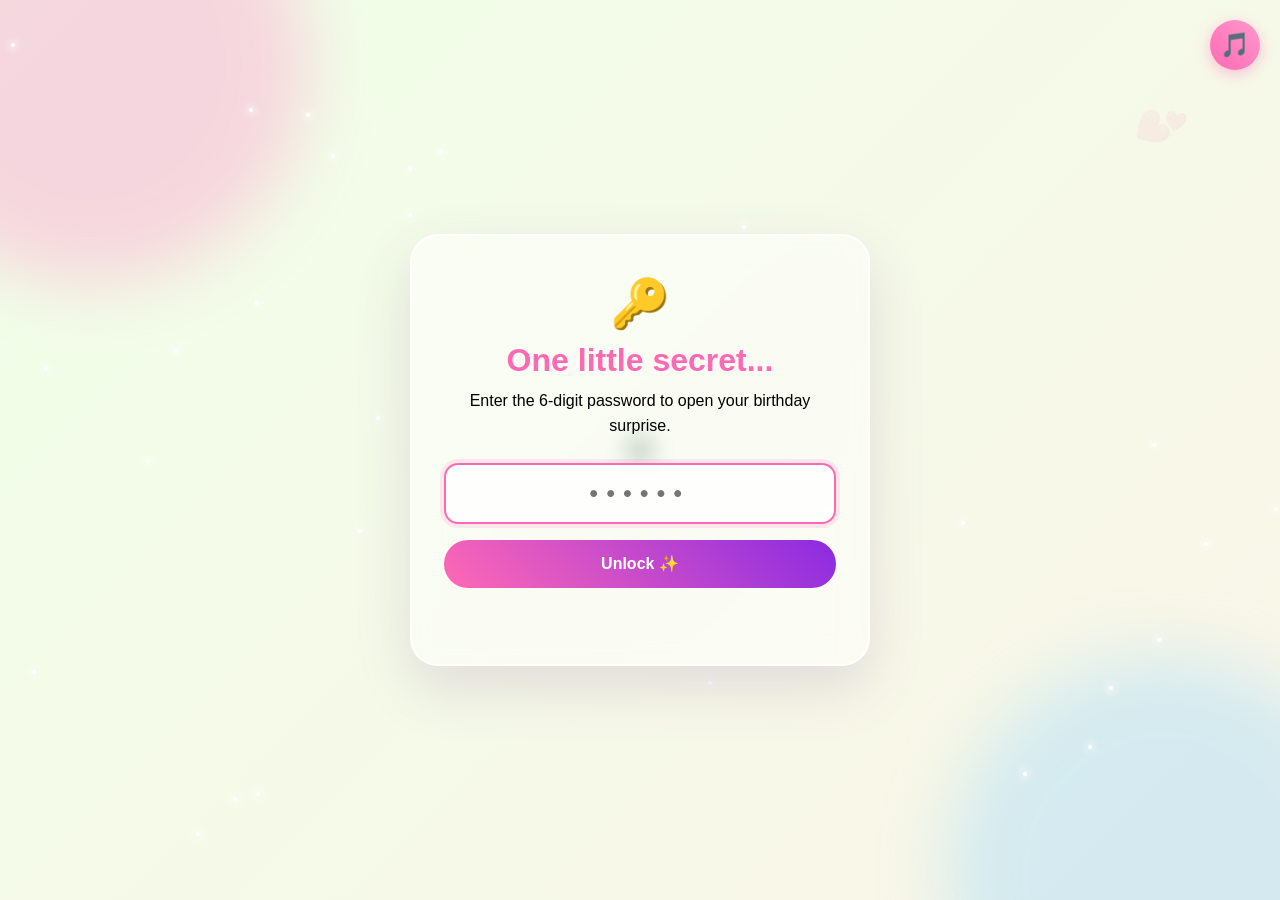
==== index.html @ 2603fcac "Add files via upload" ====
<!DOCTYPE html>
<html lang="en">
<head>
    <meta charset="UTF-8">
    <meta name="viewport" content="width=device-width, initial-scale=1.0">
    <!-- CUSTOMIZE: Change the title -->
    <title>Happy Birthday</title>
    <!-- CUSTOMIZE: Change favicon to your own icon -->
    <link rel="icon" type="image/png" href="favicon.png">
    <!-- Preload Images - CUSTOMIZE: Update with your image names -->
    <link rel="preload" as="image" href="photo-1.jpg">
    <link rel="preload" as="image" href="photo-2.jpg">
    <link rel="preload" as="image" href="photo-3.jpg">
    <link rel="preload" as="image" href="gif1.gif">
    <link rel="preload" as="image" href="gif2.gif">
    <!-- Preload Audio -->
    <link rel="preload" as="audio" href="hbd.mp3">
    <script src="https://cdnjs.cloudflare.com/ajax/libs/gsap/3.12.2/gsap.min.js"></script>
    <link rel="stylesheet" href="home.css">
    <link rel="stylesheet" href="mobile-webview.css">
</head>
<body>
    <div class="ambient ambient-one"></div>
    <div class="ambient ambient-two"></div>
    <div class="star-field" aria-hidden="true"></div>
    <!-- Loading Screen -->
    <div id="loading-screen" class="loading-screen">
        <div class="loading-heart">💖</div>
        <div class="loading-text">Loading magic...</div>
    </div>

    <audio id="bgMusic" loop>
        <source src="hbd.mp3" type="audio/mpeg">
    </audio>
    <div class="music-toggle" id="musicToggle" title="Toggle Music">
        <span class="music-icon">🎵</span>
    </div>
    <div class="cursor"></div>
    <div class="container">
        <div id="countdown-section" class="countdown-section">
            <h2 class="countdown-title">Birthday Countdown</h2>
            <div class="countdown-timer">
                <div class="countdown-item">
                    <span id="days" class="countdown-number">00</span>
                    <span class="countdown-label">Days</span>
                </div>
                <div class="countdown-item">
                    <span id="hours" class="countdown-number">00</span>
                    <span class="countdown-label">Hours</span>
                </div>
                <div class="countdown-item">
                    <span id="minutes" class="countdown-number">00</span>
                    <span class="countdown-label">Minutes</span>
                </div>
                <div class="countdown-item">
                    <span id="seconds" class="countdown-number">00</span>
                    <span class="countdown-label">Seconds</span>
                </div>
            </div>
        </div>
        <section id="password-gate" class="password-gate" aria-labelledby="password-title" hidden>
            <div class="password-card">
                <div class="password-icon" aria-hidden="true">&#128273;</div>
                <h2 id="password-title">One little secret...</h2>
                <p>Enter the 6-digit password to open your birthday surprise.</p>
                <form id="password-form" novalidate>
                    <label class="sr-only" for="birthday-password">6-digit password</label>
                    <input id="birthday-password" type="password" inputmode="numeric" autocomplete="one-time-code" maxlength="6" pattern="[0-9]{6}" placeholder="••••••" required>
                    <button type="submit">Unlock &#10024;</button>
                </form>
                <p id="password-error" class="password-error" role="alert" aria-live="polite"></p>
            </div>
        </section>
        <div id="birthday-content" class="birthday-content" style="display: none;">
            <!-- CUSTOMIZE: Change the age -->
            <div class="level-up-badge">Level 23 Unlocked! 🎮</div>
            <!-- CUSTOMIZE: Change the name -->
            <h1>Happy Birthday Teje!!💗</h1>
            <!-- CUSTOMIZE: Change nickname or remove this line -->
            <p class="nickname-text">To my favorite [Maggie] 💕</p>
            <div class="greeting"></div>
            <!-- CUSTOMIZE: Change your name -->
            <p class="from-text">- From Freddi 💖</p>
            <button class="cta-button">Click to Enter 💕</button>
        </div>
    </div>

    <script src="home.js"></script>
</body>
</html>
---- home.css ----
* {
    margin: 0;
    padding: 0;
    box-sizing: border-box;
    cursor: none;
}

body {
    min-height: 100vh;
    display: flex;
    flex-direction: column;
    align-items: center;
    justify-content: center;
    /* CUSTOMIZE: Change gradient colors for different theme */
    background: linear-gradient(-45deg, #fee9f7, #e8f5fe, #fef2e8, #f0ffe8);
    background-size: 400% 400%;
    animation: gradientBG 15s ease infinite;
    font-family: 'Arial Rounded MT Bold', Arial, sans-serif;
    overflow-x: hidden;
    overflow-y: auto;
    position: relative;
}

.ambient { position: fixed; width: 34vmax; aspect-ratio: 1; border-radius: 50%; filter: blur(35px); opacity: .34; pointer-events: none; z-index: 0; animation: drift 16s ease-in-out infinite alternate; }
.ambient-one { background: #ff8bc9; top: -12vmax; left: -10vmax; }
.ambient-two { background: #8ed4ff; bottom: -15vmax; right: -8vmax; animation-delay: -8s; }
.star-field { position: fixed; inset: 0; overflow: hidden; pointer-events: none; z-index: 0; }
.star { position: absolute; width: 4px; height: 4px; background: white; border-radius: 50%; box-shadow: 0 0 9px 2px rgba(255,255,255,.8); animation: twinkle var(--duration) ease-in-out infinite alternate; }
@keyframes drift { to { transform: translate(9vmax, 6vmax) scale(1.16); } }
@keyframes twinkle { from { opacity: .18; transform: scale(.6); } to { opacity: .95; transform: scale(1.35); } }

.cursor {
    width: 20px;
    height: 20px;
    /* CUSTOMIZE: Change cursor color */
    background: pink;
    border-radius: 50%;
    position: fixed;
    pointer-events: none;
    mix-blend-mode: difference;
    transition: transform 0.2s;
}

.container {
    text-align: center;
    z-index: 1;
    padding: 2rem;
}

/* Countdown Timer Styles */
.countdown-section {
    text-align: center;
}

.countdown-title {
    font-size: 2.5rem;
    /* CUSTOMIZE: Change primary color */
    color: #ff69b4;
    text-shadow: 0 0 10px rgba(255, 105, 180, 0.5);
    margin-bottom: 2rem;
    animation: fadeInScale 1s ease;
}

.countdown-timer {
    display: flex;
    justify-content: center;
    gap: 1.5rem;
    flex-wrap: wrap;
    margin-bottom: 2rem;
}

.countdown-item {
    background: rgba(255, 255, 255, 0.9);
    border-radius: 15px;
    padding: 1.5rem 2rem;
    min-width: 100px;
    box-shadow: 0 10px 30px rgba(255, 105, 180, 0.2);
    transition: transform 0.3s;
}

.countdown-item:hover {
    transform: translateY(-5px);
}

.countdown-number {
    display: block;
    font-size: 3rem;
    font-weight: bold;
    /* CUSTOMIZE: Change number color */
    color: #ff69b4;
    line-height: 1;
}

.countdown-label {
    display: block;
    font-size: 0.9rem;
    /* CUSTOMIZE: Change label color */
    color: #8a2be2;
    text-transform: uppercase;
    margin-top: 0.5rem;
}

.birthday-content {
    animation: fadeInScale 1s ease;
    max-width: 760px;
    padding: 3rem 3.5rem;
    border: 1px solid rgba(255,255,255,.65);
    border-radius: 32px;
    background: rgba(255,255,255,.38);
    box-shadow: 0 22px 55px rgba(112, 69, 147, .16), inset 0 1px rgba(255,255,255,.9);
    backdrop-filter: blur(13px);
}

@keyframes fadeInScale {
    from {
        opacity: 0;
        transform: scale(0.9);
    }
    to {
        opacity: 1;
        transform: scale(1);
    }
}

h1 {
    font-size: 3.5rem;
    /* CUSTOMIZE: Change title color */
    color: #ff69b4;
    text-shadow: 0 0 10px rgba(255, 105, 180, 0.5);
    margin-bottom: 2rem;
    opacity: 0;
    letter-spacing: -.04em;
}

.greeting {
    font-size: 1.5rem;
    /* CUSTOMIZE: Change greeting color */
    color: #8a2be2;
    margin-bottom: 3rem;
    min-height: 2em;
}

.cta-button {
    padding: 1rem 2rem;
    font-size: 1.2rem;
    /* CUSTOMIZE: Change button gradient */
    background: linear-gradient(45deg, #ff69b4, #ff99cc);
    border: none;
    border-radius: 50px;
    color: white;
    cursor: pointer;
    box-shadow: 0 0 15px rgba(255, 105, 180, 0.5);
    transition: transform 0.25s ease, box-shadow 0.3s, filter .3s;
    opacity: 0;
    position: relative;
    overflow: hidden;
}

.cta-button::before { content: ''; position: absolute; inset: -2px; background: linear-gradient(115deg, transparent 25%, rgba(255,255,255,.72) 45%, transparent 60%); transform: translateX(-110%); transition: transform .65s ease; }
.cta-button:hover::before { transform: translateX(110%); }

.burst { position: fixed; z-index: 1001; pointer-events: none; font-size: 1.3rem; will-change: transform, opacity; }

.cta-button:hover {
    transform: scale(1.1);
    box-shadow: 0 0 25px rgba(255, 105, 180, 0.7);
}

.password-gate {
    display: grid;
    min-height: 360px;
    place-items: center;
    animation: fadeInScale .5s ease both;
}

.password-gate[hidden] { display: none !important; }

.password-card {
    width: min(100%, 460px);
    padding: 2.5rem 2rem;
    border: 2px solid rgba(255, 255, 255, .8);
    border-radius: 28px;
    background: rgba(255, 255, 255, .48);
    box-shadow: 0 22px 55px rgba(112, 69, 147, .16);
    text-align: center;
    backdrop-filter: blur(13px);
}

.password-icon { font-size: 3rem; }
.password-card h2 { margin: .65rem 0; color: #ff69b4; font-size: 2rem; }
.password-card p { line-height: 1.55; }
.password-card form { display: grid; gap: 1rem; margin-top: 1.5rem; }

.password-card input {
    width: 100%;
    padding: .9rem 1rem;
    border: 2px solid rgba(255, 105, 180, .35);
    border-radius: 14px;
    background: rgba(255, 255, 255, .8);
    color: #8a2be2;
    font: 700 1.5rem/1 'Quicksand', sans-serif;
    letter-spacing: .35em;
    text-align: center;
    outline: none;
}

.password-card input:focus { border-color: #ff69b4; box-shadow: 0 0 0 4px rgba(255, 105, 180, .14); }
.password-card button { padding: .9rem 1.3rem; border: 0; border-radius: 50px; background: linear-gradient(45deg, #ff69b4, #8a2be2); color: #fff; cursor: pointer; font: 700 1rem 'Quicksand', sans-serif; }
.password-error { min-height: 1.5em; margin: .8rem 0 0; color: #c92765; font-weight: 700; }
.sr-only { position: absolute; width: 1px; height: 1px; padding: 0; margin: -1px; overflow: hidden; clip: rect(0, 0, 0, 0); white-space: nowrap; border: 0; }

.floating {
    position: absolute;
    pointer-events: none;
    opacity: 0;
}

@keyframes gradientBG {
    0% { background-position: 0% 50%; }
    50% { background-position: 100% 50%; }
    100% { background-position: 0% 50%; }
}

@media (max-width: 768px) {
    h1 { font-size: 2rem; }
    .greeting { font-size: 1.2rem; }
    .cta-button { font-size: 1rem; }
    .birthday-content { padding: 2.2rem 1.3rem; border-radius: 26px; }
    .level-up-badge { font-size: 1.1rem; padding: .7rem 1.15rem; }
}

/* Music Toggle Button */
.music-toggle {
    position: fixed;
    top: 20px;
    right: 20px;
    width: 50px;
    height: 50px;
    /* CUSTOMIZE: Change music button gradient */
    background: linear-gradient(45deg, #ff69b4, #ff99cc);
    border-radius: 50%;
    display: flex;
    align-items: center;
    justify-content: center;
    cursor: pointer;
    z-index: 1000;
    box-shadow: 0 4px 15px rgba(255, 105, 180, 0.4);
    transition: transform 0.3s, box-shadow 0.3s;
}

.music-toggle:hover {
    transform: scale(1.1);
    box-shadow: 0 6px 20px rgba(255, 105, 180, 0.6);
}

.music-toggle.playing {
    animation: pulse 1s ease-in-out infinite;
}

.music-icon {
    font-size: 1.5rem;
}

@keyframes pulse {
    0%, 100% { transform: scale(1); }
    50% { transform: scale(1.1); }
}

/* Level Up Badge */
.level-up-badge {
    display: inline-block;
    background: linear-gradient(45deg,  #53a8d66b, #c22ab6);
    background-size: 200% 200%;
    animation: shimmer 2s ease-in-out infinite, levelUpPop 0.6s ease-out;
    color: #333;
    font-size: 1.5rem;
    font-weight: bold;
    padding: 0.8rem 2rem;
    border-radius: 50px;
    margin-bottom: 1.5rem;
    box-shadow: 0 5px 20px rgba(255, 215, 0, 0.5);
    text-shadow: 1px 1px 2px rgba(255, 255, 255, 0.5);
}

@keyframes shimmer {
    0% { background-position: 0% 50%; }
    50% { background-position: 100% 50%; }
    100% { background-position: 0% 50%; }
}

@keyframes levelUpPop {
    0% { transform: scale(0); opacity: 0; }
    50% { transform: scale(1.2); }
    100% { transform: scale(1); opacity: 1; }
}

/* Nickname and From text */
.nickname-text {
    font-size: 1.3rem;
    /* CUSTOMIZE: Change nickname text color */
    color: #ff69b4;
    margin-bottom: 1rem;
    opacity: 0;
    animation: fadeIn 1s ease 0.5s forwards;
}

.from-text {
    font-size: 1.1rem;
    /* CUSTOMIZE: Change from text color */
    color: #8a2be2;
    font-style: italic;
    margin-top: 1rem;
    margin-bottom: 1.5rem;
    opacity: 0;
    animation: fadeIn 1s ease 1s forwards;
}

@keyframes fadeIn {
    to { opacity: 1; }
}

/* Loading Screen */
.loading-screen {
    position: fixed;
    top: 0;
    left: 0;
    width: 100%;
    height: 100%;
    background: linear-gradient(-45deg, #fee9f7, #e8f5fe, #fef2e8, #f0ffe8);
    background-size: 400% 400%;
    animation: gradientBG 15s ease infinite;
    display: flex;
    flex-direction: column;
    align-items: center;
    justify-content: center;
    z-index: 9999;
    transition: opacity 0.5s ease;
}

.loading-screen.hidden {
    opacity: 0;
    pointer-events: none;
}

.loading-heart {
    font-size: 4rem;
    animation: heartbeat 1s ease-in-out infinite;
}

.loading-text {
    font-size: 1.5rem;
    /* CUSTOMIZE: Change loading text color */
    color: #ff69b4;
    margin-top: 1rem;
    animation: pulse 1.5s ease-in-out infinite;
}

@keyframes heartbeat {
    0%, 100% { transform: scale(1); }
    50% { transform: scale(1.2); }
}

/* Hide cursor on touch devices */
@media (hover: none) and (pointer: coarse) {
    * { cursor: auto !important; }
    .cursor { display: none !important; }
}

@media (prefers-reduced-motion: reduce) {
    *, *::before, *::after { animation-duration: .01ms !important; animation-iteration-count: 1 !important; scroll-behavior: auto !important; }
}
---- mobile-webview.css ----
/* Shared phone and in-app webview finishing touches. */
html {
    min-height: 100%;
    /* Keep the birthday UI in its designed light appearance, even when the device uses dark mode. */
    color-scheme: light only;
    -webkit-text-size-adjust: 100%;
    text-size-adjust: 100%;
    background: #fff0fa;
    overflow-x: hidden;
}

body {
    min-height: 100vh;
    min-height: 100dvh;
    overscroll-behavior-y: none;
    -webkit-tap-highlight-color: transparent;
    overflow-x: hidden;
}

a, button, input, select, textarea {
    touch-action: manipulation;
    -webkit-tap-highlight-color: transparent;
}

img, picture, video, canvas, svg { max-width: 100%; }

button, [role="button"], input, select, textarea { font: inherit; }

@media (hover: none) and (pointer: coarse) {
    * { cursor: auto !important; }
    .cursor, .custom-cursor { display: none !important; }
}

@media (max-width: 480px) {
    .music-toggle { top: max(14px, env(safe-area-inset-top)); right: max(14px, env(safe-area-inset-right)); }
    .back-btn, .nav-back { top: max(14px, env(safe-area-inset-top)); left: max(14px, env(safe-area-inset-left)); }
    .nav-back.games-nav { top: auto; bottom: max(14px, env(safe-area-inset-bottom)); }
}

/* Phone layout: keep controls comfortably tappable and content inside the viewport. */
@media (max-width: 600px) {
    body {
        min-height: 100dvh;
        padding-left: max(12px, env(safe-area-inset-left));
        padding-right: max(12px, env(safe-area-inset-right));
    }

    h1 { font-size: clamp(1.75rem, 8vw, 2.45rem) !important; line-height: 1.12; }
    h2 { font-size: clamp(1.3rem, 6vw, 1.8rem); line-height: 1.2; }
    p, .intro, .instruction, .prompt { font-size: clamp(.94rem, 4vw, 1.05rem); line-height: 1.5; }

    button,
    .cta-button,
    .action-btn,
    .shuffle-button,
    .next-btn,
    .goodbye-btn,
    .share-btn,
    .spin,
    .new,
    .btn,
    .play {
        min-height: 44px;
        max-width: 100%;
        line-height: 1.2;
    }

    .back-btn, .nav-back, .back {
        top: max(12px, env(safe-area-inset-top));
        left: max(12px, env(safe-area-inset-left));
        min-height: 44px;
        max-width: calc(100vw - 24px - env(safe-area-inset-left) - env(safe-area-inset-right));
    }

    /* The in-card game navigation sits above the heading instead of covering it. */
    .card > .back + h1, .card > .back-btn + h1 { margin-top: 56px; }

    .music-toggle {
        top: max(12px, env(safe-area-inset-top));
        right: max(12px, env(safe-area-inset-right));
        width: 44px;
        height: 44px;
    }

    .btn-group, .buttons, .instructions, .countdown-timer {
        flex-wrap: wrap;
        justify-content: center;
    }

    .btn-group > *, .buttons > * { flex: 1 1 140px; }

    /* The catch game remains reachable on short phone screens. */
    body:has(#playground) { overflow-y: auto; }
    #playground { height: min(48dvh, 310px); }

    /* Fixed GIF backgrounds are expensive and visibly stutter in mobile webviews. */
    body { background-attachment: scroll !important; }
    .gif-overlay img { width: 100%; height: auto; object-fit: cover; }
}

@media (max-width: 380px) {
    body { padding-left: max(8px, env(safe-area-inset-left)); padding-right: max(8px, env(safe-area-inset-right)); }
    .cake-card, .birthday-content, .password-card, .card { border-radius: 22px; }
    .countdown-timer { gap: .65rem; }
    .countdown-item { min-width: 66px; padding: .8rem .65rem; }
    .countdown-number { font-size: 2rem; }
}

/* Respect a user's motion setting and prevent animation-heavy pages from janking. */
@media (prefers-reduced-motion: reduce) {
    *, *::before, *::after {
        animation-duration: .01ms !important;
        animation-iteration-count: 1 !important;
        transition-duration: .01ms !important;
        scroll-behavior: auto !important;
    }
}
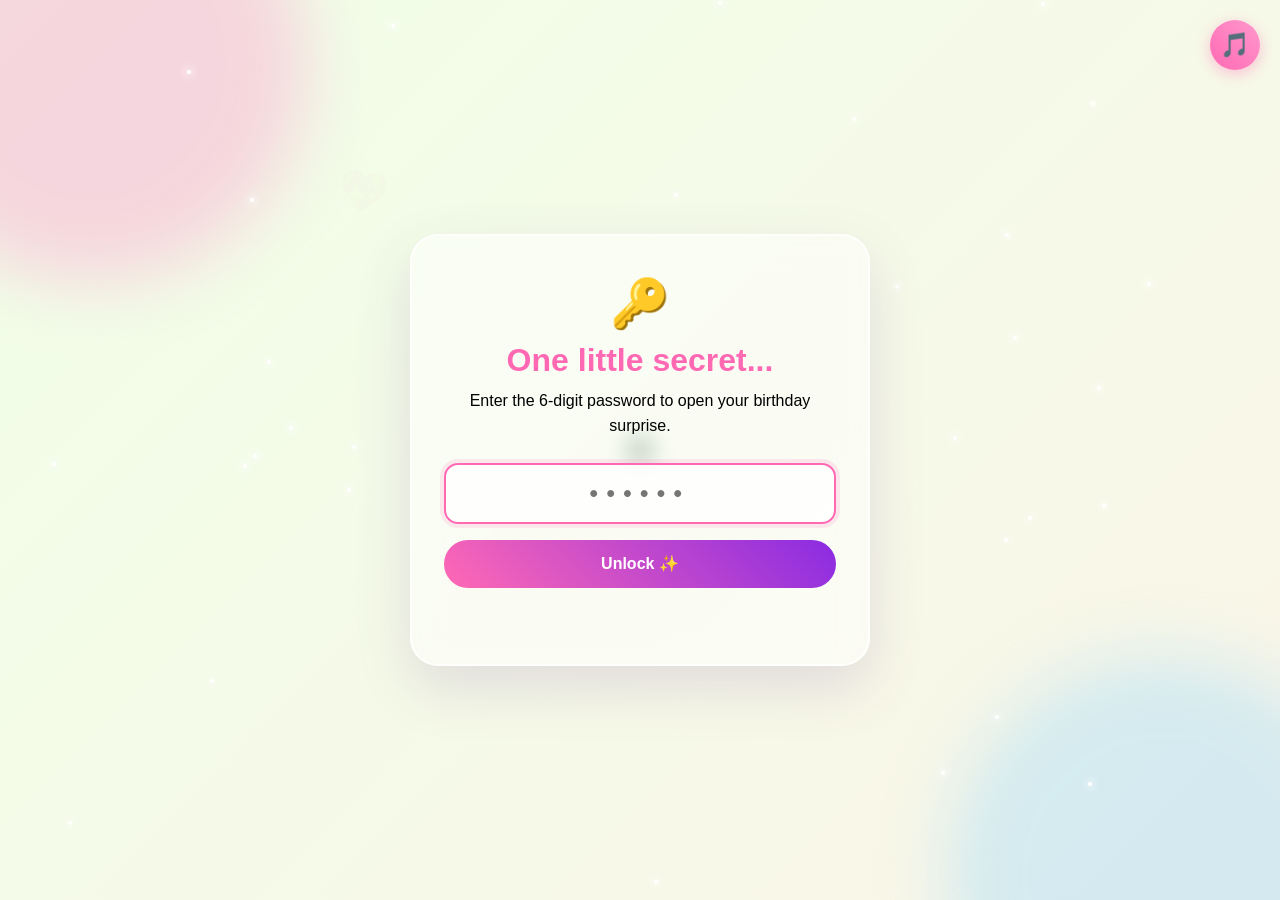
==== commit 71352a15: "update 0.1" ====
--- a/index.html
+++ b/index.html
@@ -1,6 +1,7 @@
 <!DOCTYPE html>
 <html lang="en">
 <head>
+    <meta name="color-scheme" content="only light">
     <meta charset="UTF-8">
     <meta name="viewport" content="width=device-width, initial-scale=1.0">
     <!-- CUSTOMIZE: Change the title -->
@@ -17,12 +18,12 @@
     <link rel="preload" as="audio" href="hbd.mp3">
     <script src="https://cdnjs.cloudflare.com/ajax/libs/gsap/3.12.2/gsap.min.js"></script>
     <link rel="stylesheet" href="home.css">
-    <link rel="stylesheet" href="mobile-webview.css">
-</head>
-<body>
-    <div class="ambient ambient-one"></div>
-    <div class="ambient ambient-two"></div>
-    <div class="star-field" aria-hidden="true"></div>
+    <link rel="stylesheet" href="mobile-webview.css">
+</head>
+<body>
+    <div class="ambient ambient-one"></div>
+    <div class="ambient ambient-two"></div>
+    <div class="star-field" aria-hidden="true"></div>
     <!-- Loading Screen -->
     <div id="loading-screen" class="loading-screen">
         <div class="loading-heart">💖</div>
@@ -37,7 +38,7 @@
     </div>
     <div class="cursor"></div>
     <div class="container">
-        <div id="countdown-section" class="countdown-section">
+        <div id="countdown-section" class="countdown-section">
             <h2 class="countdown-title">Birthday Countdown</h2>
             <div class="countdown-timer">
                 <div class="countdown-item">
@@ -56,22 +57,22 @@
                     <span id="seconds" class="countdown-number">00</span>
                     <span class="countdown-label">Seconds</span>
                 </div>
-            </div>
-        </div>
-        <section id="password-gate" class="password-gate" aria-labelledby="password-title" hidden>
-            <div class="password-card">
-                <div class="password-icon" aria-hidden="true">&#128273;</div>
-                <h2 id="password-title">One little secret...</h2>
-                <p>Enter the 6-digit password to open your birthday surprise.</p>
-                <form id="password-form" novalidate>
-                    <label class="sr-only" for="birthday-password">6-digit password</label>
-                    <input id="birthday-password" type="password" inputmode="numeric" autocomplete="one-time-code" maxlength="6" pattern="[0-9]{6}" placeholder="••••••" required>
-                    <button type="submit">Unlock &#10024;</button>
-                </form>
-                <p id="password-error" class="password-error" role="alert" aria-live="polite"></p>
-            </div>
-        </section>
-        <div id="birthday-content" class="birthday-content" style="display: none;">
+            </div>
+        </div>
+        <section id="password-gate" class="password-gate" aria-labelledby="password-title" hidden>
+            <div class="password-card">
+                <div class="password-icon" aria-hidden="true">&#128273;</div>
+                <h2 id="password-title">One little secret...</h2>
+                <p>Enter the 6-digit password to open your birthday surprise.</p>
+                <form id="password-form" novalidate>
+                    <label class="sr-only" for="birthday-password">6-digit password</label>
+                    <input id="birthday-password" type="password" inputmode="numeric" autocomplete="one-time-code" maxlength="6" pattern="[0-9]{6}" placeholder="••••••" required>
+                    <button type="submit">Unlock &#10024;</button>
+                </form>
+                <p id="password-error" class="password-error" role="alert" aria-live="polite"></p>
+            </div>
+        </section>
+        <div id="birthday-content" class="birthday-content" style="display: none;">
             <!-- CUSTOMIZE: Change the age -->
             <div class="level-up-badge">Level 23 Unlocked! 🎮</div>
             <!-- CUSTOMIZE: Change the name -->
--- a/home.css
+++ b/home.css
@@ -1,3 +1,6 @@
+:root {
+  color-scheme: only light;
+}
 * {
     margin: 0;
     padding: 0;
@@ -5,7 +8,7 @@
     cursor: none;
 }
 
-body {
+body {
     min-height: 100vh;
     display: flex;
     flex-direction: column;
@@ -16,18 +19,18 @@
     background-size: 400% 400%;
     animation: gradientBG 15s ease infinite;
     font-family: 'Arial Rounded MT Bold', Arial, sans-serif;
-    overflow-x: hidden;
-    overflow-y: auto;
+    overflow-x: hidden;
+    overflow-y: auto;
     position: relative;
-}
-
-.ambient { position: fixed; width: 34vmax; aspect-ratio: 1; border-radius: 50%; filter: blur(35px); opacity: .34; pointer-events: none; z-index: 0; animation: drift 16s ease-in-out infinite alternate; }
-.ambient-one { background: #ff8bc9; top: -12vmax; left: -10vmax; }
-.ambient-two { background: #8ed4ff; bottom: -15vmax; right: -8vmax; animation-delay: -8s; }
-.star-field { position: fixed; inset: 0; overflow: hidden; pointer-events: none; z-index: 0; }
-.star { position: absolute; width: 4px; height: 4px; background: white; border-radius: 50%; box-shadow: 0 0 9px 2px rgba(255,255,255,.8); animation: twinkle var(--duration) ease-in-out infinite alternate; }
-@keyframes drift { to { transform: translate(9vmax, 6vmax) scale(1.16); } }
-@keyframes twinkle { from { opacity: .18; transform: scale(.6); } to { opacity: .95; transform: scale(1.35); } }
+}
+
+.ambient { position: fixed; width: 34vmax; aspect-ratio: 1; border-radius: 50%; filter: blur(35px); opacity: .34; pointer-events: none; z-index: 0; animation: drift 16s ease-in-out infinite alternate; }
+.ambient-one { background: #ff8bc9; top: -12vmax; left: -10vmax; }
+.ambient-two { background: #8ed4ff; bottom: -15vmax; right: -8vmax; animation-delay: -8s; }
+.star-field { position: fixed; inset: 0; overflow: hidden; pointer-events: none; z-index: 0; }
+.star { position: absolute; width: 4px; height: 4px; background: white; border-radius: 50%; box-shadow: 0 0 9px 2px rgba(255,255,255,.8); animation: twinkle var(--duration) ease-in-out infinite alternate; }
+@keyframes drift { to { transform: translate(9vmax, 6vmax) scale(1.16); } }
+@keyframes twinkle { from { opacity: .18; transform: scale(.6); } to { opacity: .95; transform: scale(1.35); } }
 
 .cursor {
     width: 20px;
@@ -41,10 +44,10 @@
     transition: transform 0.2s;
 }
 
-.container {
-    text-align: center;
-    z-index: 1;
-    padding: 2rem;
+.container {
+    text-align: center;
+    z-index: 1;
+    padding: 2rem;
 }
 
 /* Countdown Timer Styles */
@@ -100,15 +103,15 @@
     margin-top: 0.5rem;
 }
 
-.birthday-content {
-    animation: fadeInScale 1s ease;
-    max-width: 760px;
-    padding: 3rem 3.5rem;
-    border: 1px solid rgba(255,255,255,.65);
-    border-radius: 32px;
-    background: rgba(255,255,255,.38);
-    box-shadow: 0 22px 55px rgba(112, 69, 147, .16), inset 0 1px rgba(255,255,255,.9);
-    backdrop-filter: blur(13px);
+.birthday-content {
+    animation: fadeInScale 1s ease;
+    max-width: 760px;
+    padding: 3rem 3.5rem;
+    border: 1px solid rgba(255,255,255,.65);
+    border-radius: 32px;
+    background: rgba(255,255,255,.38);
+    box-shadow: 0 22px 55px rgba(112, 69, 147, .16), inset 0 1px rgba(255,255,255,.9);
+    backdrop-filter: blur(13px);
 }
 
 @keyframes fadeInScale {
@@ -122,14 +125,14 @@
     }
 }
 
-h1 {
+h1 {
     font-size: 3.5rem;
     /* CUSTOMIZE: Change title color */
     color: #ff69b4;
     text-shadow: 0 0 10px rgba(255, 105, 180, 0.5);
     margin-bottom: 2rem;
-    opacity: 0;
-    letter-spacing: -.04em;
+    opacity: 0;
+    letter-spacing: -.04em;
 }
 
 .greeting {
@@ -140,7 +143,7 @@
     min-height: 2em;
 }
 
-.cta-button {
+.cta-button {
     padding: 1rem 2rem;
     font-size: 1.2rem;
     /* CUSTOMIZE: Change button gradient */
@@ -150,64 +153,64 @@
     color: white;
     cursor: pointer;
     box-shadow: 0 0 15px rgba(255, 105, 180, 0.5);
-    transition: transform 0.25s ease, box-shadow 0.3s, filter .3s;
-    opacity: 0;
-    position: relative;
-    overflow: hidden;
-}
-
-.cta-button::before { content: ''; position: absolute; inset: -2px; background: linear-gradient(115deg, transparent 25%, rgba(255,255,255,.72) 45%, transparent 60%); transform: translateX(-110%); transition: transform .65s ease; }
-.cta-button:hover::before { transform: translateX(110%); }
-
-.burst { position: fixed; z-index: 1001; pointer-events: none; font-size: 1.3rem; will-change: transform, opacity; }
-
-.cta-button:hover {
-    transform: scale(1.1);
-    box-shadow: 0 0 25px rgba(255, 105, 180, 0.7);
-}
-
-.password-gate {
-    display: grid;
-    min-height: 360px;
-    place-items: center;
-    animation: fadeInScale .5s ease both;
-}
-
-.password-gate[hidden] { display: none !important; }
-
-.password-card {
-    width: min(100%, 460px);
-    padding: 2.5rem 2rem;
-    border: 2px solid rgba(255, 255, 255, .8);
-    border-radius: 28px;
-    background: rgba(255, 255, 255, .48);
-    box-shadow: 0 22px 55px rgba(112, 69, 147, .16);
-    text-align: center;
-    backdrop-filter: blur(13px);
-}
-
-.password-icon { font-size: 3rem; }
-.password-card h2 { margin: .65rem 0; color: #ff69b4; font-size: 2rem; }
-.password-card p { line-height: 1.55; }
-.password-card form { display: grid; gap: 1rem; margin-top: 1.5rem; }
-
-.password-card input {
-    width: 100%;
-    padding: .9rem 1rem;
-    border: 2px solid rgba(255, 105, 180, .35);
-    border-radius: 14px;
-    background: rgba(255, 255, 255, .8);
-    color: #8a2be2;
-    font: 700 1.5rem/1 'Quicksand', sans-serif;
-    letter-spacing: .35em;
-    text-align: center;
-    outline: none;
-}
-
-.password-card input:focus { border-color: #ff69b4; box-shadow: 0 0 0 4px rgba(255, 105, 180, .14); }
-.password-card button { padding: .9rem 1.3rem; border: 0; border-radius: 50px; background: linear-gradient(45deg, #ff69b4, #8a2be2); color: #fff; cursor: pointer; font: 700 1rem 'Quicksand', sans-serif; }
-.password-error { min-height: 1.5em; margin: .8rem 0 0; color: #c92765; font-weight: 700; }
-.sr-only { position: absolute; width: 1px; height: 1px; padding: 0; margin: -1px; overflow: hidden; clip: rect(0, 0, 0, 0); white-space: nowrap; border: 0; }
+    transition: transform 0.25s ease, box-shadow 0.3s, filter .3s;
+    opacity: 0;
+    position: relative;
+    overflow: hidden;
+}
+
+.cta-button::before { content: ''; position: absolute; inset: -2px; background: linear-gradient(115deg, transparent 25%, rgba(255,255,255,.72) 45%, transparent 60%); transform: translateX(-110%); transition: transform .65s ease; }
+.cta-button:hover::before { transform: translateX(110%); }
+
+.burst { position: fixed; z-index: 1001; pointer-events: none; font-size: 1.3rem; will-change: transform, opacity; }
+
+.cta-button:hover {
+    transform: scale(1.1);
+    box-shadow: 0 0 25px rgba(255, 105, 180, 0.7);
+}
+
+.password-gate {
+    display: grid;
+    min-height: 360px;
+    place-items: center;
+    animation: fadeInScale .5s ease both;
+}
+
+.password-gate[hidden] { display: none !important; }
+
+.password-card {
+    width: min(100%, 460px);
+    padding: 2.5rem 2rem;
+    border: 2px solid rgba(255, 255, 255, .8);
+    border-radius: 28px;
+    background: rgba(255, 255, 255, .48);
+    box-shadow: 0 22px 55px rgba(112, 69, 147, .16);
+    text-align: center;
+    backdrop-filter: blur(13px);
+}
+
+.password-icon { font-size: 3rem; }
+.password-card h2 { margin: .65rem 0; color: #ff69b4; font-size: 2rem; }
+.password-card p { line-height: 1.55; }
+.password-card form { display: grid; gap: 1rem; margin-top: 1.5rem; }
+
+.password-card input {
+    width: 100%;
+    padding: .9rem 1rem;
+    border: 2px solid rgba(255, 105, 180, .35);
+    border-radius: 14px;
+    background: rgba(255, 255, 255, .8);
+    color: #8a2be2;
+    font: 700 1.5rem/1 'Quicksand', sans-serif;
+    letter-spacing: .35em;
+    text-align: center;
+    outline: none;
+}
+
+.password-card input:focus { border-color: #ff69b4; box-shadow: 0 0 0 4px rgba(255, 105, 180, .14); }
+.password-card button { padding: .9rem 1.3rem; border: 0; border-radius: 50px; background: linear-gradient(45deg, #ff69b4, #8a2be2); color: #fff; cursor: pointer; font: 700 1rem 'Quicksand', sans-serif; }
+.password-error { min-height: 1.5em; margin: .8rem 0 0; color: #c92765; font-weight: 700; }
+.sr-only { position: absolute; width: 1px; height: 1px; padding: 0; margin: -1px; overflow: hidden; clip: rect(0, 0, 0, 0); white-space: nowrap; border: 0; }
 
 .floating {
     position: absolute;
@@ -221,12 +224,12 @@
     100% { background-position: 0% 50%; }
 }
 
-@media (max-width: 768px) {
+@media (max-width: 768px) {
     h1 { font-size: 2rem; }
     .greeting { font-size: 1.2rem; }
-    .cta-button { font-size: 1rem; }
-    .birthday-content { padding: 2.2rem 1.3rem; border-radius: 26px; }
-    .level-up-badge { font-size: 1.1rem; padding: .7rem 1.15rem; }
+    .cta-button { font-size: 1rem; }
+    .birthday-content { padding: 2.2rem 1.3rem; border-radius: 26px; }
+    .level-up-badge { font-size: 1.1rem; padding: .7rem 1.15rem; }
 }
 
 /* Music Toggle Button */
@@ -361,11 +364,11 @@
 }
 
 /* Hide cursor on touch devices */
-@media (hover: none) and (pointer: coarse) {
+@media (hover: none) and (pointer: coarse) {
     * { cursor: auto !important; }
     .cursor { display: none !important; }
-}
-
-@media (prefers-reduced-motion: reduce) {
-    *, *::before, *::after { animation-duration: .01ms !important; animation-iteration-count: 1 !important; scroll-behavior: auto !important; }
-}
+}
+
+@media (prefers-reduced-motion: reduce) {
+    *, *::before, *::after { animation-duration: .01ms !important; animation-iteration-count: 1 !important; scroll-behavior: auto !important; }
+}
--- a/mobile-webview.css
+++ b/mobile-webview.css
@@ -1,3 +1,6 @@
+:root {
+  color-scheme: only light;
+}
 /* Shared phone and in-app webview finishing touches. */
 html {
     min-height: 100%;
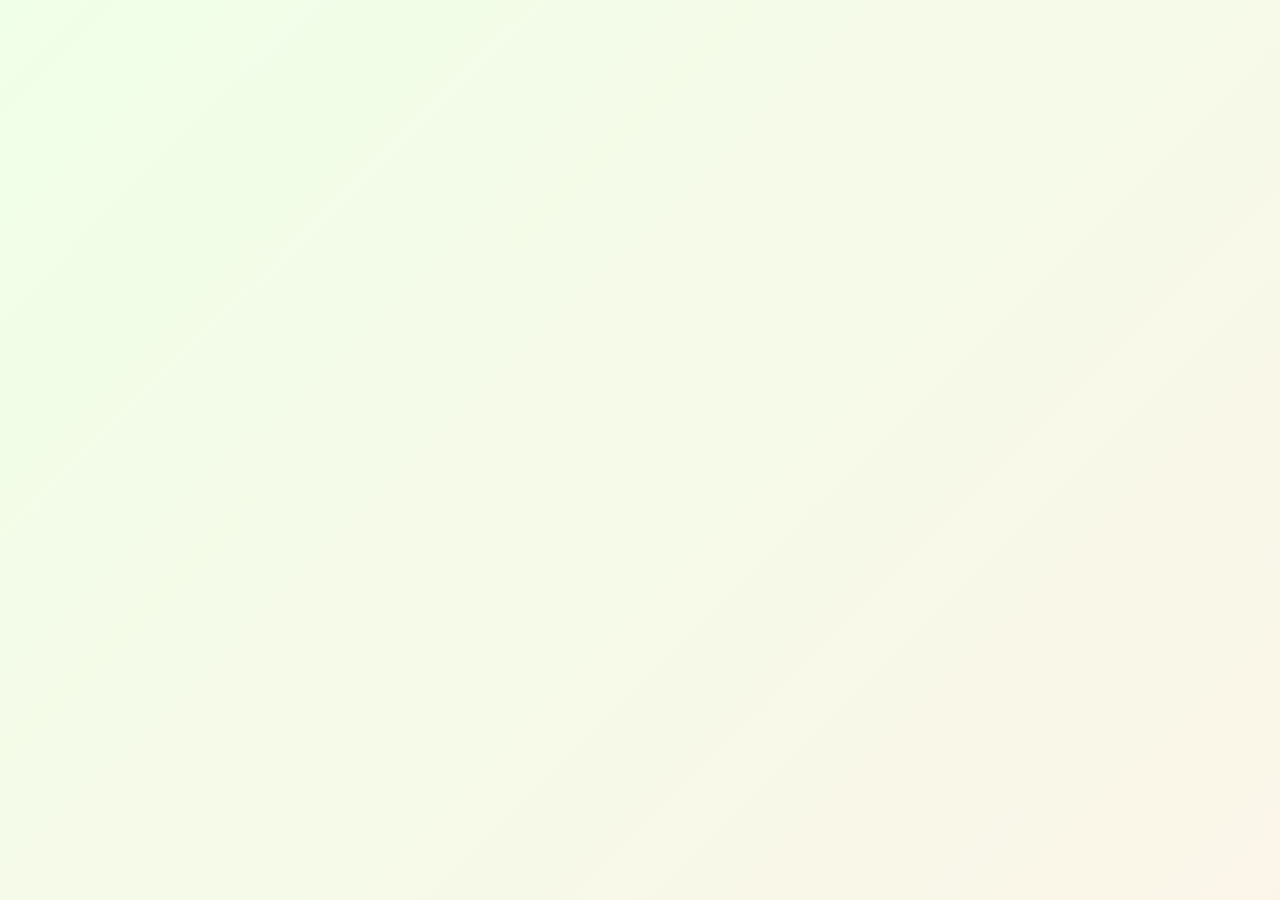
==== commit 2da3fc15: "login page" ====
--- a/index.html
+++ b/index.html
@@ -20,7 +20,7 @@
     <link rel="stylesheet" href="home.css">
     <link rel="stylesheet" href="mobile-webview.css">
 </head>
-<body>
+<body class="auth-pending">
     <div class="ambient ambient-one"></div>
     <div class="ambient ambient-two"></div>
     <div class="star-field" aria-hidden="true"></div>
@@ -86,6 +86,7 @@
         </div>
     </div>
 
-    <script src="home.js"></script>
-</body>
-</html>
+    <script src="home.js"></script>
+    <script type="module" src="auth-guard.js"></script>
+</body>
+</html>
--- a/home.css
+++ b/home.css
@@ -372,3 +372,34 @@
 @media (prefers-reduced-motion: reduce) {
     *, *::before, *::after { animation-duration: .01ms !important; animation-iteration-count: 1 !important; scroll-behavior: auto !important; }
 }
+body.auth-pending > * { visibility: hidden; }
+
+.auth-account {
+    position: fixed;
+    top: 18px;
+    right: 18px;
+    z-index: 1000;
+    display: flex;
+    align-items: center;
+    gap: 10px;
+    max-width: min(86vw, 360px);
+    padding: 8px 9px 8px 14px;
+    border: 1px solid rgba(255, 255, 255, 0.8);
+    border-radius: 999px;
+    color: #6f4b72;
+    background: rgba(255, 255, 255, 0.76);
+    box-shadow: 0 6px 20px rgba(112, 63, 125, 0.16);
+    font: 700 0.78rem 'Poppins', sans-serif;
+}
+
+.auth-account span { overflow: hidden; text-overflow: ellipsis; white-space: nowrap; }
+
+.auth-account button {
+    border: 0;
+    border-radius: 999px;
+    padding: 7px 11px;
+    cursor: pointer;
+    color: #fff;
+    background: linear-gradient(100deg, #f56da9, #9874db);
+    font: inherit;
+}
--- a/mobile-webview.css
+++ b/mobile-webview.css
@@ -1,28 +1,34 @@
 :root {
   color-scheme: only light;
 }
-/* Shared phone and in-app webview finishing touches. */
+
+/* Allow native vertical scrolling across mobile devices and webviews */
 html {
     min-height: 100%;
-    /* Keep the birthday UI in its designed light appearance, even when the device uses dark mode. */
     color-scheme: light only;
     -webkit-text-size-adjust: 100%;
     text-size-adjust: 100%;
     background: #fff0fa;
-    overflow-x: hidden;
+    overflow-x: hidden !important;
+    overflow-y: auto !important;
+    -webkit-overflow-scrolling: touch !important;
+    touch-action: pan-y !important;
 }
 
 body {
     min-height: 100vh;
     min-height: 100dvh;
-    overscroll-behavior-y: none;
+    overflow-x: hidden !important;
+    overflow-y: auto !important;
+    -webkit-overflow-scrolling: touch !important;
+    touch-action: pan-y !important;
     -webkit-tap-highlight-color: transparent;
-    overflow-x: hidden;
 }
 
+/* Allow buttons to take normal tap inputs without hijacking touch scroll drag */
 a, button, input, select, textarea {
+    -webkit-tap-highlight-color: transparent;
     touch-action: manipulation;
-    -webkit-tap-highlight-color: transparent;
 }
 
 img, picture, video, canvas, svg { max-width: 100%; }
@@ -40,7 +46,7 @@
     .nav-back.games-nav { top: auto; bottom: max(14px, env(safe-area-inset-bottom)); }
 }
 
-/* Phone layout: keep controls comfortably tappable and content inside the viewport. */
+/* Phone layout */
 @media (max-width: 600px) {
     body {
         min-height: 100dvh;
@@ -75,7 +81,6 @@
         max-width: calc(100vw - 24px - env(safe-area-inset-left) - env(safe-area-inset-right));
     }
 
-    /* The in-card game navigation sits above the heading instead of covering it. */
     .card > .back + h1, .card > .back-btn + h1 { margin-top: 56px; }
 
     .music-toggle {
@@ -92,11 +97,8 @@
 
     .btn-group > *, .buttons > * { flex: 1 1 140px; }
 
-    /* The catch game remains reachable on short phone screens. */
-    body:has(#playground) { overflow-y: auto; }
     #playground { height: min(48dvh, 310px); }
 
-    /* Fixed GIF backgrounds are expensive and visibly stutter in mobile webviews. */
     body { background-attachment: scroll !important; }
     .gif-overlay img { width: 100%; height: auto; object-fit: cover; }
 }
@@ -109,7 +111,6 @@
     .countdown-number { font-size: 2rem; }
 }
 
-/* Respect a user's motion setting and prevent animation-heavy pages from janking. */
 @media (prefers-reduced-motion: reduce) {
     *, *::before, *::after {
         animation-duration: .01ms !important;
@@ -117,4 +118,4 @@
         transition-duration: .01ms !important;
         scroll-behavior: auto !important;
     }
-}
+}
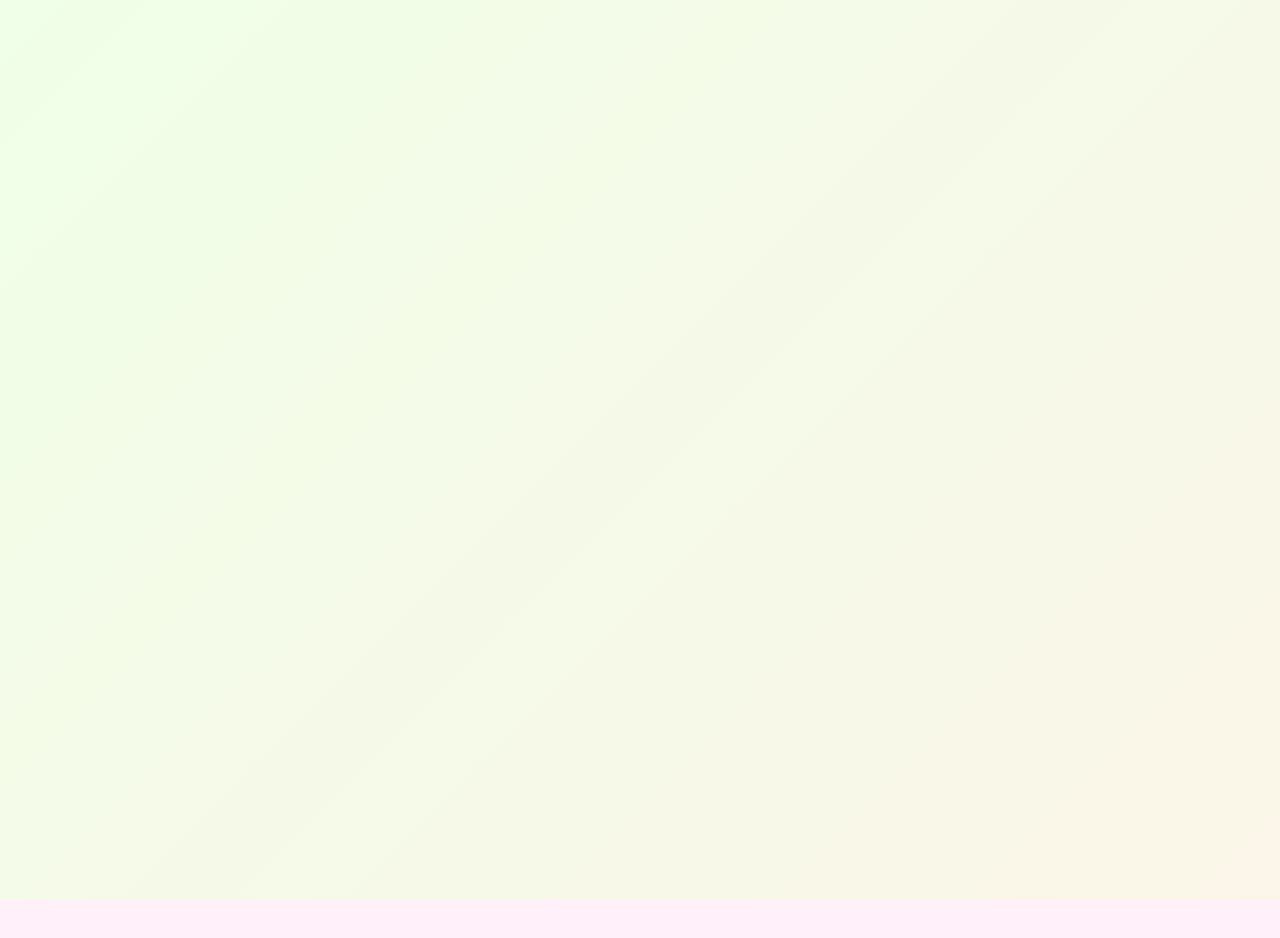
==== commit 6fa81676: "music  games" ====
--- a/index.html
+++ b/index.html
@@ -14,8 +14,6 @@
     <link rel="preload" as="image" href="photo-3.jpg">
     <link rel="preload" as="image" href="gif1.gif">
     <link rel="preload" as="image" href="gif2.gif">
-    <!-- Preload Audio -->
-    <link rel="preload" as="audio" href="hbd.mp3">
     <script src="https://cdnjs.cloudflare.com/ajax/libs/gsap/3.12.2/gsap.min.js"></script>
     <link rel="stylesheet" href="home.css">
     <link rel="stylesheet" href="mobile-webview.css">
@@ -30,10 +28,7 @@
         <div class="loading-text">Loading magic...</div>
     </div>
 
-    <audio id="bgMusic" loop>
-        <source src="hbd.mp3" type="audio/mpeg">
-    </audio>
-    <div class="music-toggle" id="musicToggle" title="Toggle Music">
+    <div class="music-toggle" id="musicToggle" title="Toggle Music" hidden style="display: none !important;">
         <span class="music-icon">🎵</span>
     </div>
     <div class="cursor"></div>
--- a/home.css
+++ b/home.css
@@ -373,33 +373,3 @@
     *, *::before, *::after { animation-duration: .01ms !important; animation-iteration-count: 1 !important; scroll-behavior: auto !important; }
 }
 body.auth-pending > * { visibility: hidden; }
-
-.auth-account {
-    position: fixed;
-    top: 18px;
-    right: 18px;
-    z-index: 1000;
-    display: flex;
-    align-items: center;
-    gap: 10px;
-    max-width: min(86vw, 360px);
-    padding: 8px 9px 8px 14px;
-    border: 1px solid rgba(255, 255, 255, 0.8);
-    border-radius: 999px;
-    color: #6f4b72;
-    background: rgba(255, 255, 255, 0.76);
-    box-shadow: 0 6px 20px rgba(112, 63, 125, 0.16);
-    font: 700 0.78rem 'Poppins', sans-serif;
-}
-
-.auth-account span { overflow: hidden; text-overflow: ellipsis; white-space: nowrap; }
-
-.auth-account button {
-    border: 0;
-    border-radius: 999px;
-    padding: 7px 11px;
-    cursor: pointer;
-    color: #fff;
-    background: linear-gradient(100deg, #f56da9, #9874db);
-    font: inherit;
-}
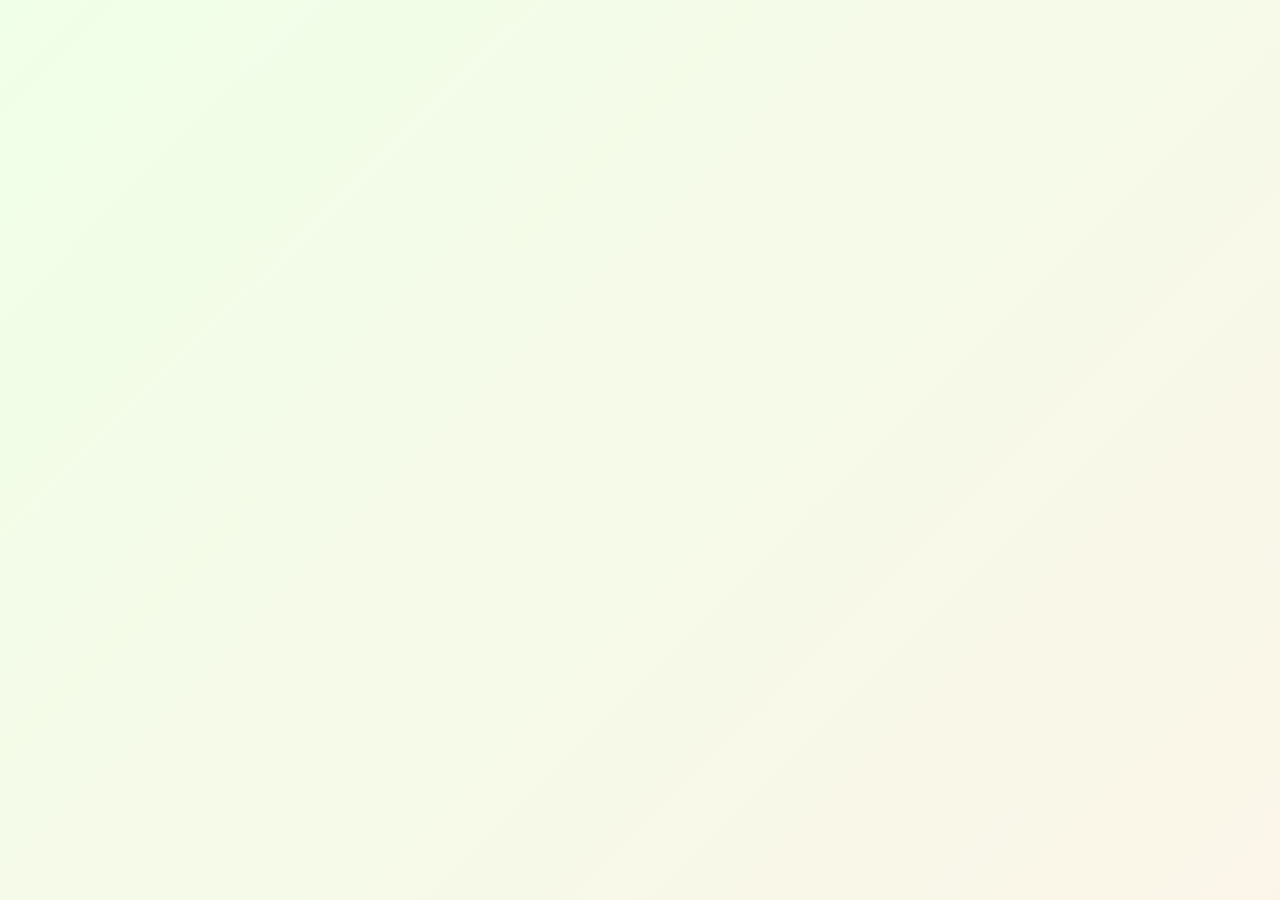
==== commit f679d3c4: "admin time remove" ====
--- a/index.html
+++ b/index.html
@@ -19,7 +19,8 @@
     <link rel="stylesheet" href="mobile-webview.css">
 </head>
 <body class="auth-pending">
-    <div class="ambient ambient-one"></div>
+    <button class="logout-button" id="logoutButton" type="button">Log out</button>
+    <div class="ambient ambient-one"></div>
     <div class="ambient ambient-two"></div>
     <div class="star-field" aria-hidden="true"></div>
     <!-- Loading Screen -->
--- a/home.css
+++ b/home.css
@@ -8,7 +8,7 @@
     cursor: none;
 }
 
-body {
+body {
     min-height: 100vh;
     display: flex;
     flex-direction: column;
@@ -22,7 +22,26 @@
     overflow-x: hidden;
     overflow-y: auto;
     position: relative;
-}
+}
+
+.logout-button {
+    position: fixed;
+    top: 18px;
+    left: 18px;
+    z-index: 10;
+    padding: 10px 16px;
+    border: 1px solid rgba(255, 255, 255, .9);
+    border-radius: 999px;
+    color: #8a3971;
+    background: rgba(255, 255, 255, .82);
+    box-shadow: 0 8px 20px rgba(139, 62, 119, .16);
+    cursor: pointer;
+    font: 700 .85rem 'Arial Rounded MT Bold', Arial, sans-serif;
+    transition: transform .2s ease, background .2s ease;
+}
+
+.logout-button:hover { transform: translateY(-2px); background: #fff; }
+.logout-button:disabled { cursor: wait; opacity: .65; }
 
 .ambient { position: fixed; width: 34vmax; aspect-ratio: 1; border-radius: 50%; filter: blur(35px); opacity: .34; pointer-events: none; z-index: 0; animation: drift 16s ease-in-out infinite alternate; }
 .ambient-one { background: #ff8bc9; top: -12vmax; left: -10vmax; }
